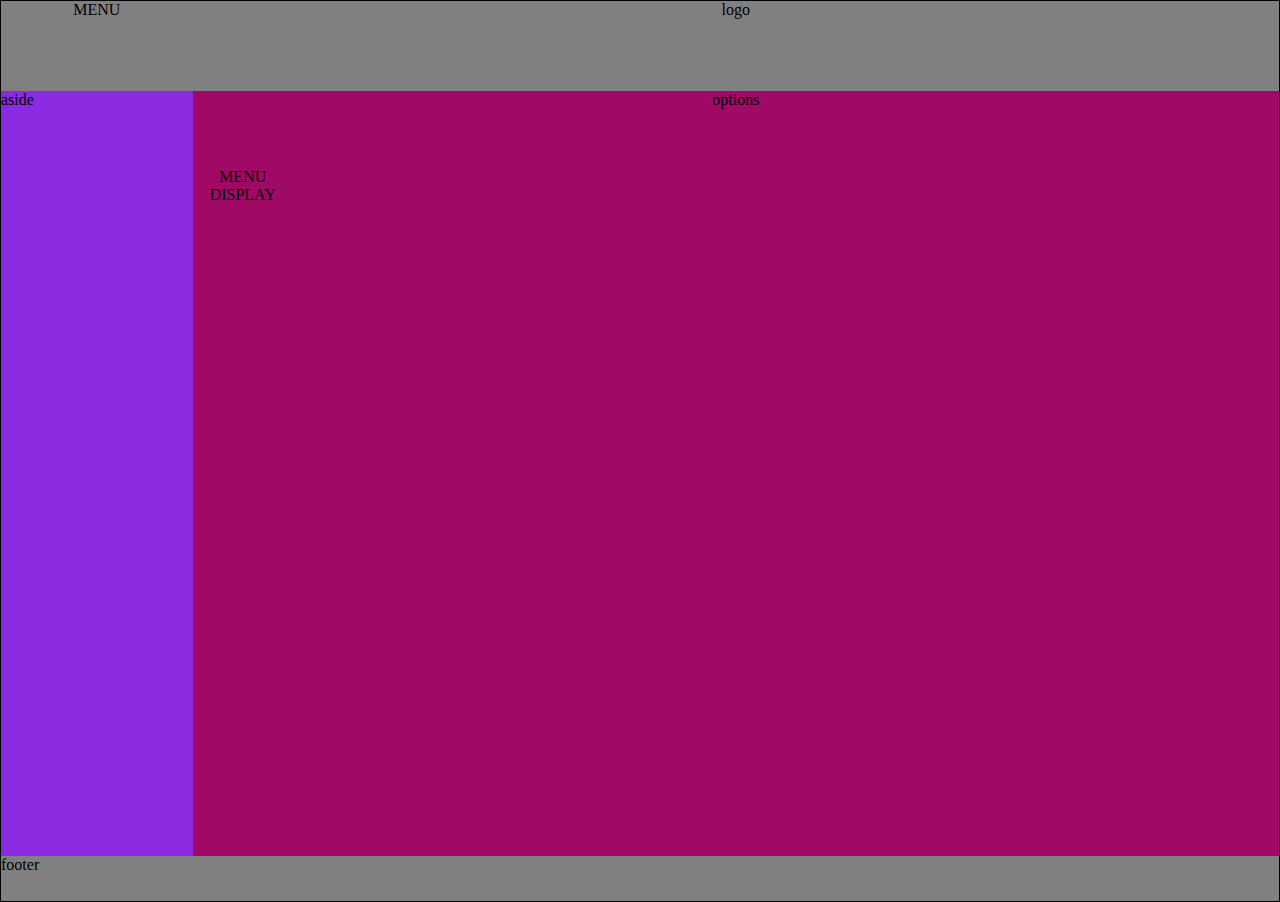
==== main/index.html @ 9defd43a "basic staructure" ====
<!DOCTYPE html>
<html lang="en">

<head>
    <meta charset="UTF-8">
    <meta name="viewport" content="width=device-width, initial-scale=1.0">
    <meta http-equiv="X-UA-Compatible" content="ie=edge">
    <link rel="stylesheet" href="style.css">
    <title>Document</title>
</head>

<body>
    <div class="container">


        <header class="main_header item">
            <div class="menu">MENU</div>
            <div class="logo">logo</div>

        </header>
        <main class="main-content item">
            <aside class="main-left">
                aside
            </aside>
            <section class="main-right menu">
                <div class="menu-options">options</div>
                <div class="menu-display">MENU DISPLAY</div>

            </section>
        </main>
        <footer class=" main_footer item ">

            footer
        </footer>
    </div>

    <script src="main.js "></script>
</body>

</html>
---- main/style.css ----
body {
  margin: 0;
  padding: 0;
  box-sizing: border-box;
}

/* Main container    */
.container {
  height: 100vh;
  border: solid 1px black;
  display: grid;
  grid-template-rows: 10% 85% 5%;
}

/* ------ 3 main page divisions header ,main ,  footer ------ */

/* --------------------------------------main-header --------------------------------*/

.main_header {
  background: gray;
  grid-row: 1 / span 1;
  display: flex;
}
.menu {
  width: 15%;
  text-align: center;
}
.logo {
  width: 85%;
  text-align: center;
}

/* ---------------------------------------main-content------------------------------ */
.main-content {
  background: aquamarine;
  display: flex;
}
/*---------  left-side -------------- */
.main-left {
  background: blueviolet;
  width: 15%;
}

/*---------  right-side -------------- */
.main-right {
  width: 85%;
  background: rgb(160, 9, 102);
  display: flex;
  flex-direction: column;
}
.menu-options {
  width: 100%;
  height: 10%;
}
.menu-display {
  width: 100%;
  height: 90%;
  display: grid;
  grid-template-columns: repeat(4, 100px);
  grid-template-rows: repeat(2, 250px);
}

/* ------------------------------------  main-footer -------------------------------*/
.main_footer {
  background: gray;
  grid-row: 3/-1;
}
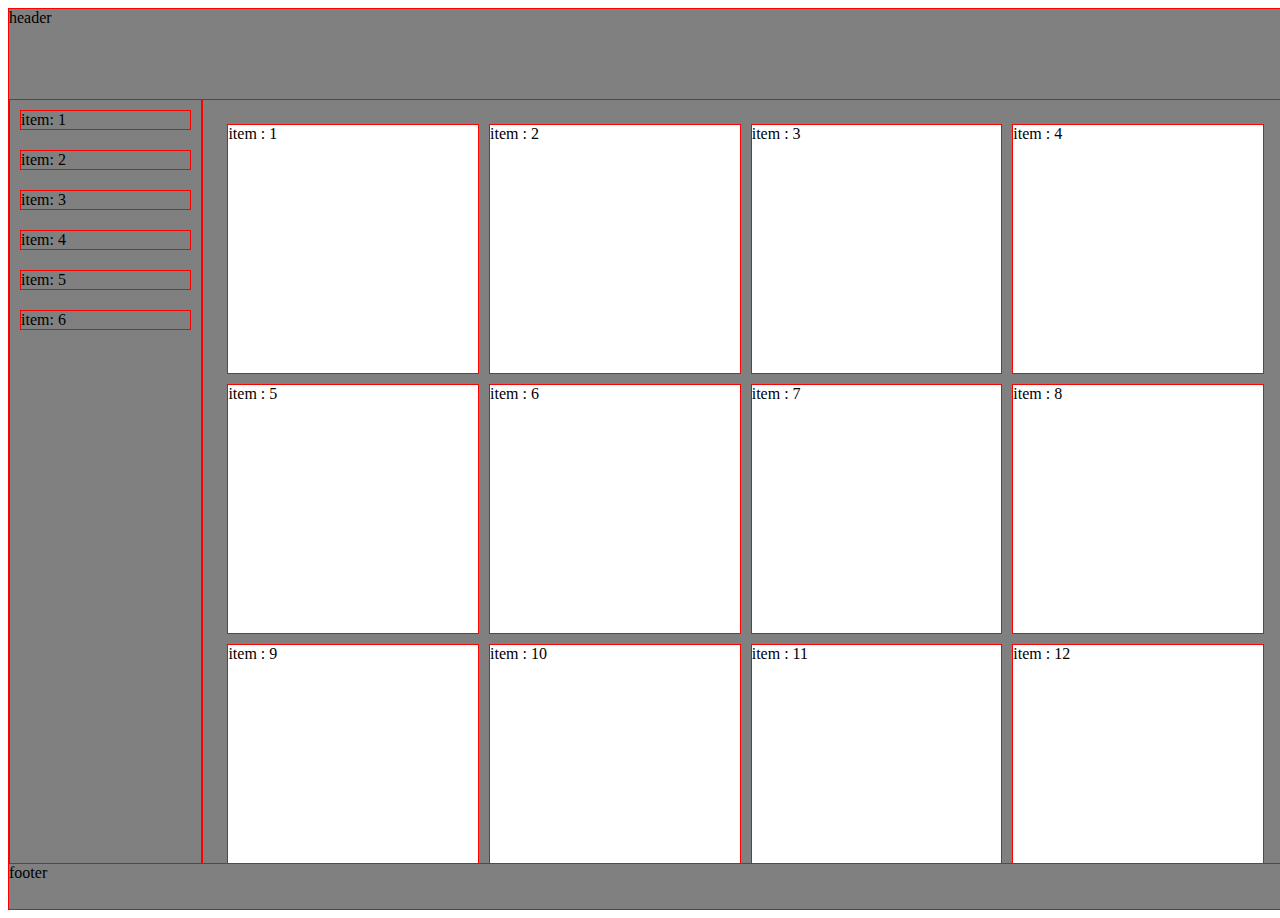
==== commit 1e077997: "flex and grid design" ====
--- a/main/index.html
+++ b/main/index.html
@@ -11,30 +11,41 @@
 
 <body>
     <div class="container">
-
-
-        <header class="main_header item">
-            <div class="menu">MENU</div>
-            <div class="logo">logo</div>
-
-        </header>
-        <main class="main-content item">
+        <header class="header">header</header>
+        <main class="main">
             <aside class="main-left">
-                aside
+                <nav calss="navigation">
+                    <ul class="nav-list">
+                        <li class="nav-item">item: 1</li>
+                        <li class="nav-item">item: 2</li>
+                        <li class="nav-item">item: 3</li>
+                        <li class="nav-item">item: 4</li>
+                        <li class="nav-item">item: 5</li>
+                        <li class="nav-item">item: 6</li>
+                    </ul>
+                </nav>
             </aside>
-            <section class="main-right menu">
-                <div class="menu-options">options</div>
-                <div class="menu-display">MENU DISPLAY</div>
+            <section class="main-right">
+                <ul class="menu-list">
+                    <li class="item item-1">item : 1</li>
+                    <li class="item item-2">item : 2</li>
+                    <li class="item item-3">item : 3</li>
+                    <li class="item item-4">item : 4</li>
+                    <li class="item item-5">item : 5</li>
+                    <li class="item item-6">item : 6</li>
+                    <li class="item item-7">item : 7</li>
+                    <li class="item item-8">item : 8</li>
+                    <li class="item item-9">item : 9</li>
+                    <li class="item item-10">item : 10</li>
+                    <li class="item item-11">item : 11</li>
+                    <li class="item item-12">item : 12</li>
+                </ul>
 
             </section>
         </main>
-        <footer class=" main_footer item ">
-
-            footer
-        </footer>
+        <footer class="footer">footer</footer>
     </div>
 
-    <script src="main.js "></script>
 </body>
 
 </html>--- a/main/style.css
+++ b/main/style.css
@@ -1,67 +1,80 @@
-body {
+.body {
   margin: 0;
   padding: 0;
   box-sizing: border-box;
 }
 
-/* Main container    */
 .container {
+  width: 100vw;
   height: 100vh;
-  border: solid 1px black;
-  display: grid;
-  grid-template-rows: 10% 85% 5%;
+  background: gray;
+  border: 1px solid red;
+  display: flex;
+  flex-flow: column;
 }
 
-/* ------ 3 main page divisions header ,main ,  footer ------ */
+.container > * > * {
+  border: 1px solid red;
+}
 
-/* --------------------------------------main-header --------------------------------*/
+/* -------------Header -------------- */
 
-.main_header {
-  background: gray;
-  grid-row: 1 / span 1;
+.header {
+  height: 10%;
+}
+
+/* ---------------main----------------- */
+
+.main {
+  height: 85%;
   display: flex;
 }
-.menu {
+
+.main-left {
   width: 15%;
-  text-align: center;
 }
-.logo {
-  width: 85%;
-  text-align: center;
+.navigation {
+  height: 100%;
+}
+.nav-list {
+  height: 100%;
+  margin: 0;
+  padding: 0;
+  display: flex;
+  flex-direction: column;
+  justify-content: center;
+}
+.nav-item {
+  margin: 10px;
+  height: 10%;
+  border: 1px solid red;
+  list-style: none;
 }
 
-/* ---------------------------------------main-content------------------------------ */
-.main-content {
-  background: aquamarine;
-  display: flex;
+/* ---------------- */
+.main-right {
+  width: 85%;
+  overflow: scroll;
 }
-/*---------  left-side -------------- */
-.main-left {
-  background: blueviolet;
-  width: 15%;
+.menu-list {
+  margin: 1.5em;
+  padding: 0;
+  display: grid;
+  grid-template-rows: repeat(3, 250px);
+  grid-template-columns: repeat(auto-fit, minmax(200px, 1fr));
+
+  grid-auto-rows: 200px;
+
+  grid-gap: 10px;
+}
+.item {
+  border: 1px solid red;
+  list-style: none;
+  background: white;
 }
 
-/*---------  right-side -------------- */
-.main-right {
-  width: 85%;
-  background: rgb(160, 9, 102);
-  display: flex;
-  flex-direction: column;
+/* ---------------footer----------------- */
+
+.footer {
+  height: 5%;
 }
-.menu-options {
-  width: 100%;
-  height: 10%;
-}
-.menu-display {
-  width: 100%;
-  height: 90%;
-  display: grid;
-  grid-template-columns: repeat(4, 100px);
-  grid-template-rows: repeat(2, 250px);
-}
-
-/* ------------------------------------  main-footer -------------------------------*/
-.main_footer {
-  background: gray;
-  grid-row: 3/-1;
-}
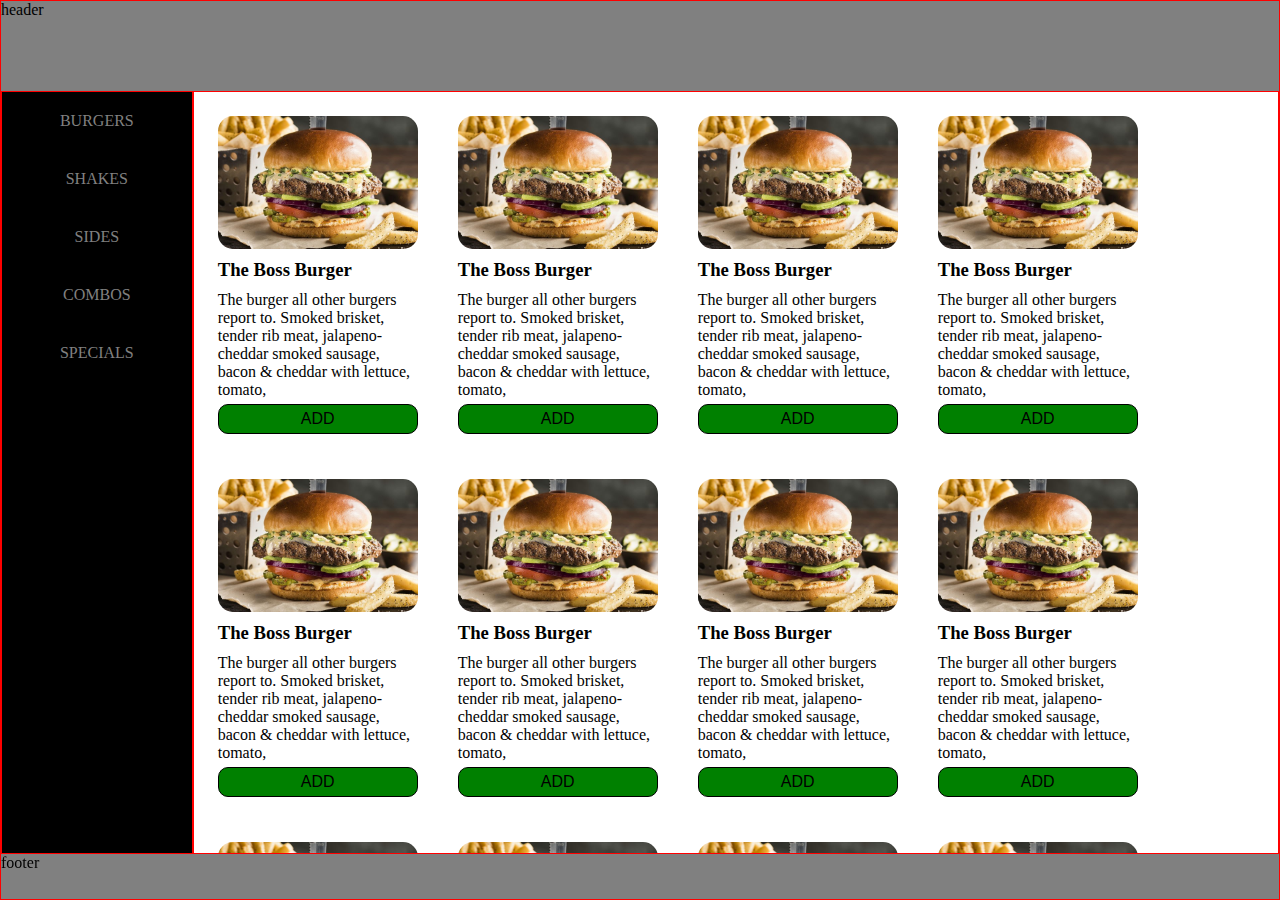
==== commit 7a01914a: "SIDE BAR" ====
--- a/main/index.html
+++ b/main/index.html
@@ -5,6 +5,7 @@
     <meta charset="UTF-8">
     <meta name="viewport" content="width=device-width, initial-scale=1.0">
     <meta http-equiv="X-UA-Compatible" content="ie=edge">
+
     <link rel="stylesheet" href="style.css">
     <title>Document</title>
 </head>
@@ -16,34 +17,119 @@
             <aside class="main-left">
                 <nav calss="navigation">
                     <ul class="nav-list">
-                        <li class="nav-item">item: 1</li>
-                        <li class="nav-item">item: 2</li>
-                        <li class="nav-item">item: 3</li>
-                        <li class="nav-item">item: 4</li>
-                        <li class="nav-item">item: 5</li>
-                        <li class="nav-item">item: 6</li>
+                        <li class="nav-item">BURGERS</li>
+                        <li class="nav-item">SHAKES</li>
+                        <li class="nav-item">SIDES</li>
+                        <li class="nav-item">COMBOS</li>
+                        <li class="nav-item">SPECIALS</li>
+
                     </ul>
                 </nav>
             </aside>
             <section class="main-right">
                 <ul class="menu-list">
-                    <li class="item item-1">item : 1</li>
-                    <li class="item item-2">item : 2</li>
-                    <li class="item item-3">item : 3</li>
-                    <li class="item item-4">item : 4</li>
-                    <li class="item item-5">item : 5</li>
-                    <li class="item item-6">item : 6</li>
-                    <li class="item item-7">item : 7</li>
-                    <li class="item item-8">item : 8</li>
-                    <li class="item item-9">item : 9</li>
-                    <li class="item item-10">item : 10</li>
-                    <li class="item item-11">item : 11</li>
-                    <li class="item item-12">item : 12</li>
+                    <li class="menu-item menu-item-1">
+                        <img class="menu-item__image" src="image/burger.jpg" alt="burger">
+                        <h3 class="menu-item__name">The Boss Burger</h3>
+                        <p class="menu-item__description">
+                            The burger all other burgers report to. Smoked brisket, tender rib meat, jalapeno-cheddar smoked sausage, bacon & cheddar
+                            with lettuce, tomato, </p>
+                        <button class="menu-item__button">ADD</button>
+                    </li>
+                    <li class="menu-item menu-item-2">
+                        <img class="menu-item__image" src="image/burger.jpg" alt="burger">
+                        <h3 class="menu-item__name">The Boss Burger</h3>
+                        <p class="menu-item__description">
+                            The burger all other burgers report to. Smoked brisket, tender rib meat, jalapeno-cheddar smoked sausage, bacon & cheddar
+                            with lettuce, tomato, </p>
+                        <button class="menu-item__button">ADD</button>
+                    </li>
+                    <li class="menu-item menu-item-3">
+                        <img class="menu-item__image" src="image/burger.jpg" alt="burger">
+                        <h3 class="menu-item__name">The Boss Burger</h3>
+                        <p class="menu-item__description">
+                            The burger all other burgers report to. Smoked brisket, tender rib meat, jalapeno-cheddar smoked sausage, bacon & cheddar
+                            with lettuce, tomato, </p>
+                        <button class="menu-item__button">ADD</button>
+                    </li>
+                    <li class="menu-item menu-item-4">
+                        <img class="menu-item__image" src="image/burger.jpg" alt="burger">
+                        <h3 class="menu-item__name">The Boss Burger</h3>
+                        <p class="menu-item__description">
+                            The burger all other burgers report to. Smoked brisket, tender rib meat, jalapeno-cheddar smoked sausage, bacon & cheddar
+                            with lettuce, tomato, </p>
+                        <button class="menu-item__button">ADD</button>
+                    </li>
+                    <li class="menu-item menu-item-5">
+                        <img class="menu-item__image" src="image/burger.jpg" alt="burger">
+                        <h3 class="menu-item__name">The Boss Burger</h3>
+                        <p class="menu-item__description">
+                            The burger all other burgers report to. Smoked brisket, tender rib meat, jalapeno-cheddar smoked sausage, bacon & cheddar
+                            with lettuce, tomato, </p>
+                        <button class="menu-item__button">ADD</button>
+                    </li>
+                    <li class="menu-item menu-item-6">
+                        <img class="menu-item__image" src="image/burger.jpg" alt="burger">
+                        <h3 class="menu-item__name">The Boss Burger</h3>
+                        <p class="menu-item__description">
+                            The burger all other burgers report to. Smoked brisket, tender rib meat, jalapeno-cheddar smoked sausage, bacon & cheddar
+                            with lettuce, tomato, </p>
+                        <button class="menu-item__button">ADD</button>
+                    </li>
+                    <li class="menu-item menu-item-7">
+                        <img class="menu-item__image" src="image/burger.jpg" alt="burger">
+                        <h3 class="menu-item__name">The Boss Burger</h3>
+                        <p class="menu-item__description">
+                            The burger all other burgers report to. Smoked brisket, tender rib meat, jalapeno-cheddar smoked sausage, bacon & cheddar
+                            with lettuce, tomato, </p>
+                        <button class="menu-item__button">ADD</button>
+                    </li>
+                    <li class="menu-item menu-item-8">
+                        <img class="menu-item__image" src="image/burger.jpg" alt="burger">
+                        <h3 class="menu-item__name">The Boss Burger</h3>
+                        <p class="menu-item__description">
+                            The burger all other burgers report to. Smoked brisket, tender rib meat, jalapeno-cheddar smoked sausage, bacon & cheddar
+                            with lettuce, tomato, </p>
+                        <button class="menu-item__button">ADD</button>
+                    </li>
+                    <li class="menu-item menu-item-9">
+                        <img class="menu-item__image" src="image/burger.jpg" alt="burger">
+                        <h3 class="menu-item__name">The Boss Burger</h3>
+                        <p class="menu-item__description">
+                            The burger all other burgers report to. Smoked brisket, tender rib meat, jalapeno-cheddar smoked sausage, bacon & cheddar
+                            with lettuce, tomato, </p>
+                        <button class="menu-item__button">ADD</button>
+                    </li>
+                    <li class="menu-item menu-item-10">
+                        <img class="menu-item__image" src="image/burger.jpg" alt="burger">
+                        <h3 class="menu-item__name">The Boss Burger</h3>
+                        <p class="menu-item__description">
+                            The burger all other burgers report to. Smoked brisket, tender rib meat, jalapeno-cheddar smoked sausage, bacon & cheddar
+                            with lettuce, tomato, </p>
+                        <button class="menu-item__button">ADD</button>
+                    </li>
+                    <li class="menu-item menu-item-11">
+                        <img class="menu-item__image" src="image/burger.jpg" alt="burger">
+                        <h3 class="menu-item__name">The Boss Burger</h3>
+                        <p class="menu-item__description">
+                            The burger all other burgers report to. Smoked brisket, tender rib meat, jalapeno-cheddar smoked sausage, bacon & cheddar
+                            with lettuce, tomato, </p>
+                        <button class="menu-item__button">ADD</button>
+                    </li>
+                    <li class="menu-item menu-item-12">
+                        <img class="menu-item__image" src="image/burger.jpg" alt="burger">
+                        <h3 class="menu-item__name">The Boss Burger</h3>
+                        <p class="menu-item__description">
+                            The burger all other burgers report to. Smoked brisket, tender rib meat, jalapeno-cheddar smoked sausage, bacon & cheddar
+                            with lettuce, tomato, </p>
+                        <button class="menu-item__button">ADD</button>
+                    </li>
                 </ul>
 
             </section>
         </main>
         <footer class="footer">footer</footer>
+
     </div>
 
 </body>
--- a/main/style.css
+++ b/main/style.css
@@ -1,4 +1,4 @@
-.body {
+* {
   margin: 0;
   padding: 0;
   box-sizing: border-box;
@@ -29,48 +29,80 @@
   height: 85%;
   display: flex;
 }
-
+/* -------------LEFT ---------- */
 .main-left {
   width: 15%;
+  height: 100%;
+  background: black;
 }
-.navigation {
-  height: 100%;
-}
+
 .nav-list {
   height: 100%;
-  margin: 0;
-  padding: 0;
   display: flex;
-  flex-direction: column;
-  justify-content: center;
+  flex-flow: column;
 }
 .nav-item {
-  margin: 10px;
-  height: 10%;
-  border: 1px solid red;
   list-style: none;
+  margin: 10px 0;
+  padding: 10px;
+  color: gray;
+  text-align: center;
+  cursor: pointer;
+}
+.nav-item:hover {
+  color: white;
 }
 
-/* ---------------- */
+/* -------RIGHT---- */
 .main-right {
   width: 85%;
   overflow: scroll;
+  background: white;
 }
 .menu-list {
   margin: 1.5em;
   padding: 0;
   display: grid;
-  grid-template-rows: repeat(3, 250px);
-  grid-template-columns: repeat(auto-fit, minmax(200px, 1fr));
+  grid-template-rows: repeat(3, minmax(min-content, 300px));
+  grid-template-columns: repeat(auto-fit, minmax(min-content, 200px));
 
-  grid-auto-rows: 200px;
+  grid-auto-rows: minmax(min-content, 300px);
 
-  grid-gap: 10px;
+  grid-gap: 40px;
 }
-.item {
-  border: 1px solid red;
+.menu-item {
+  display: flex;
+  flex-direction: column;
+  /* border: 1px solid red; */
   list-style: none;
   background: white;
+}
+
+.menu-item__image {
+  width: 100%;
+  height: auto;
+  border-radius: 15px;
+}
+.menu-item__name {
+  margin: 10px 0;
+  padding: 0;
+}
+.menu-item__description {
+  margin: 0;
+  padding: 0;
+}
+.menu-item__button {
+  width: 100%;
+  background: green;
+  border: 1px solid black;
+  border-radius: 10px;
+  margin: 5px 0;
+  padding: 5px;
+  font-size: 1em;
+}
+.menu-item__button:hover {
+  color: red;
+  cursor: pointer;
 }
 
 /* ---------------footer----------------- */
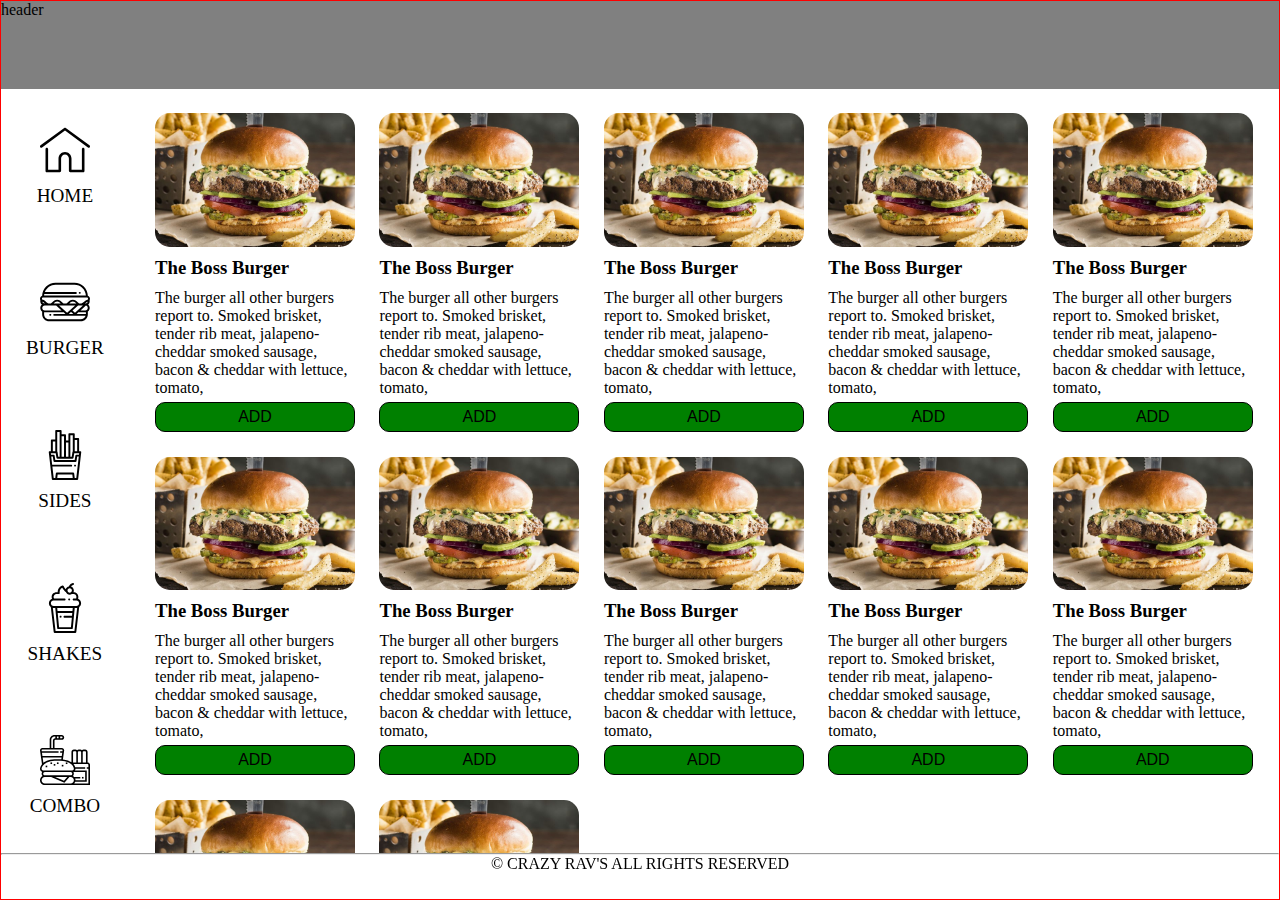
==== commit d2fca368: "side bar made responsive" ====
--- a/main/index.html
+++ b/main/index.html
@@ -15,14 +15,48 @@
         <header class="header">header</header>
         <main class="main">
             <aside class="main-left">
-                <nav calss="navigation">
-                    <ul class="nav-list">
-                        <li class="nav-item">BURGERS</li>
-                        <li class="nav-item">SHAKES</li>
-                        <li class="nav-item">SIDES</li>
-                        <li class="nav-item">COMBOS</li>
-                        <li class="nav-item">SPECIALS</li>
-
+                <nav class="nav">
+                    <ul class="nav__list">
+                        <li class="nav__item">
+                            <a class="nav__link" href="/">
+                                <svg class='nav__icon' width='50px'>
+                                    <use xlink:href="svg/sprite.svg#home"></use>
+                                </svg>
+                                <p class="nav__name">home</p>
+                            </a>
+                        </li>
+                        <li class="nav__item">
+                            <a class="nav__link" href="/">
+                                <svg class='nav__icon' width='50px'>
+                                    <use xlink:href="svg/sprite.svg#burger"></use>
+                                </svg>
+                                <p class="nav__name">burger</p>
+                            </a>
+                        </li>
+                        <li class="nav__item">
+                            <a class="nav__link" href="/">
+                                <svg class='nav__icon' width='50px'>
+                                    <use xlink:href="svg/sprite.svg#food"></use>
+                                </svg>
+                                <p class="nav__name">sides</p>
+                            </a>
+                        </li>
+                        <li class="nav__item">
+                            <a class="nav__link" href="/">
+                                <svg class='nav__icon' width='50px'>
+                                    <use xlink:href="svg/sprite.svg#food-and-restaurant"></use>
+                                </svg>
+                                <p class="nav__name">shakes</p>
+                            </a>
+                        </li>
+                        <li class="nav__item">
+                            <a class="nav__link" href="/">
+                                <svg class='nav__icon' width='50px'>
+                                    <use xlink:href="svg/sprite.svg#food-1"></use>
+                                </svg>
+                                <p class="nav__name">combo</p>
+                            </a>
+                        </li>
                     </ul>
                 </nav>
             </aside>
@@ -128,7 +162,10 @@
 
             </section>
         </main>
-        <footer class="footer">footer</footer>
+        <hr>
+        <footer class="footer">
+            &copy; CRAZY RAV'S ALL RIGHTS RESERVED
+        </footer>
 
     </div>
 
--- a/main/style.css
+++ b/main/style.css
@@ -7,20 +7,21 @@
 .container {
   width: 100vw;
   height: 100vh;
-  background: gray;
+  /* background: gray; */
   border: 1px solid red;
   display: flex;
   flex-flow: column;
 }
 
 .container > * > * {
-  border: 1px solid red;
+  /* border: 1px solid red; */
 }
 
 /* -------------Header -------------- */
 
 .header {
   height: 10%;
+  background: gray;
 }
 
 /* ---------------main----------------- */
@@ -31,31 +32,56 @@
 }
 /* -------------LEFT ---------- */
 .main-left {
-  width: 15%;
+  width: 10%;
+  min-width: 90px;
+  overflow: scroll;
+}
+.nav {
   height: 100%;
-  background: black;
 }
 
-.nav-list {
+.nav__list {
   height: 100%;
   display: flex;
-  flex-flow: column;
+  flex-direction: column;
+  justify-content: space-around;
 }
-.nav-item {
+.nav__item {
   list-style: none;
-  margin: 10px 0;
+  margin: 5px 0;
   padding: 10px;
-  color: gray;
+  color: black;
   text-align: center;
   cursor: pointer;
+  flex-shrink: 1;
+  /* border: 1px solid red; */
 }
-.nav-item:hover {
+.nav__item:hover {
   color: white;
+}
+.nav__link {
+  display: flex;
+  flex-direction: column;
+  align-items: center;
+  text-decoration: none;
+}
+.nav__name {
+  color: black;
+  font-size: 1.2em;
+  text-transform: uppercase;
+  /* border: 1px solid red; */
+  margin-top: 10px;
+}
+.nav__icon {
+  width: 50px;
+  height: 50px;
+  /* border: 1px solid red; */
 }
 
 /* -------RIGHT---- */
 .main-right {
-  width: 85%;
+  width: 90%;
+  min-width: 240px;
   overflow: scroll;
   background: white;
 }
@@ -67,8 +93,9 @@
   grid-template-columns: repeat(auto-fit, minmax(min-content, 200px));
 
   grid-auto-rows: minmax(min-content, 300px);
-
-  grid-gap: 40px;
+  justify-content: space-around;
+  align-content: center;
+  grid-gap: 20px;
 }
 .menu-item {
   display: flex;
@@ -76,6 +103,7 @@
   /* border: 1px solid red; */
   list-style: none;
   background: white;
+  flex-grow: 1;
 }
 
 .menu-item__image {
@@ -109,4 +137,5 @@
 
 .footer {
   height: 5%;
+  text-align: center;
 }
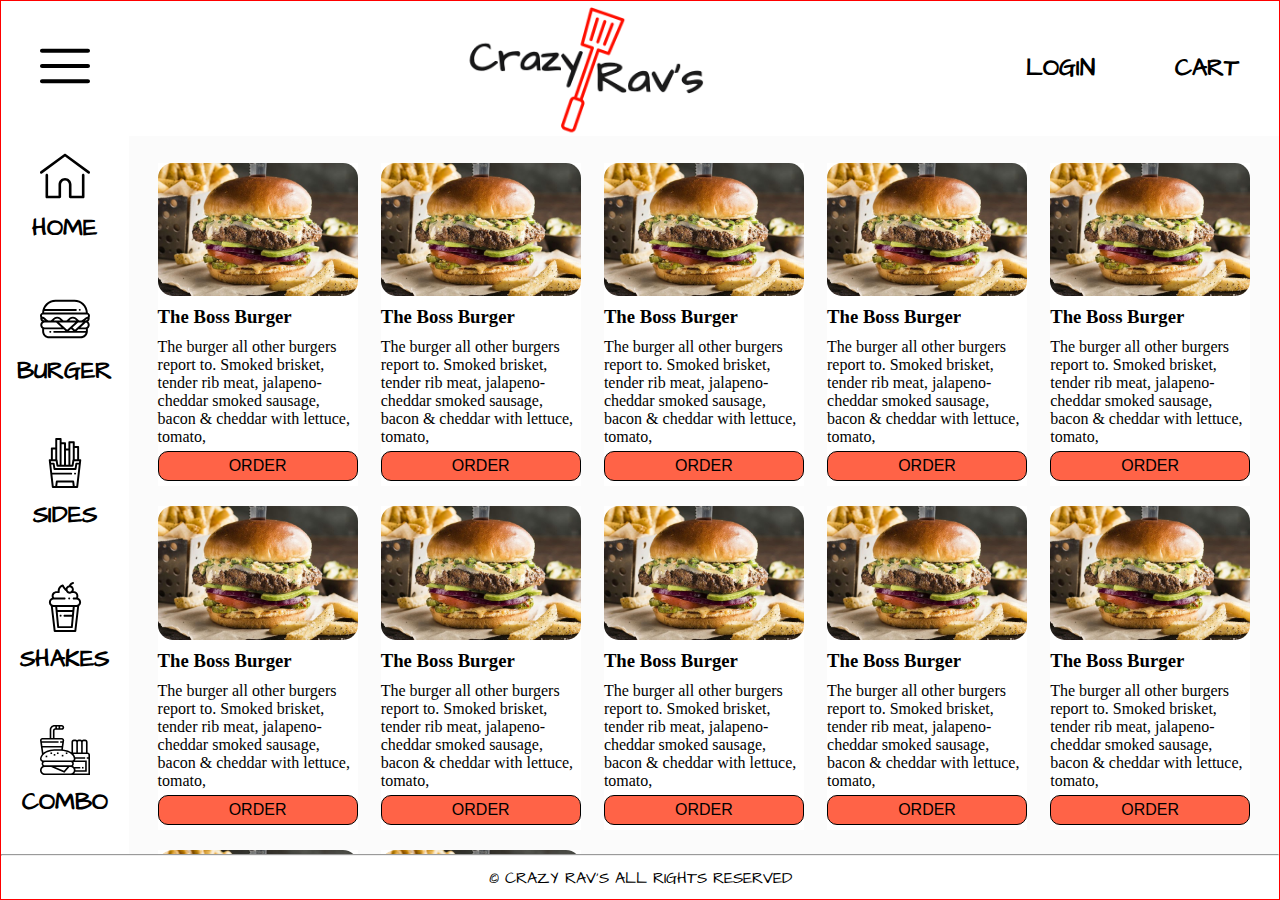
==== commit d43581d9: "added login  and cart" ====
--- a/main/index.html
+++ b/main/index.html
@@ -5,14 +5,44 @@
     <meta charset="UTF-8">
     <meta name="viewport" content="width=device-width, initial-scale=1.0">
     <meta http-equiv="X-UA-Compatible" content="ie=edge">
-
+    <link href="https://fonts.googleapis.com/css?family=Architects+Daughter" rel="stylesheet">
     <link rel="stylesheet" href="style.css">
     <title>Document</title>
 </head>
 
 <body>
     <div class="container">
-        <header class="header">header</header>
+        <header class="header">
+            <div class="header-left">
+                <div class="menu">
+                    <svg class='nav__icon'>
+                        <use xlink:href="svg/sprite.svg#menu"></use>
+                    </svg>
+                </div>
+            </div>
+            <div class="header-right">
+                <div class="head-logo">
+                    <img src="image/logo.png" alt="logo - Crazy Rav's">
+                </div>
+                <nav class="head-nav">
+                    <ul class="head-nav__list">
+                        <li class="head-nav__item login">
+                            <p>login</p>
+                        </li>
+                        <li class="head-nav__item cart">
+                            <p>cart</p>
+                        </li>
+                    </ul>
+                </nav>
+                <div class="login">
+
+                </div>
+            </div>
+
+
+
+        </header>
+
         <main class="main">
             <aside class="main-left">
                 <nav class="nav">
@@ -68,7 +98,7 @@
                         <p class="menu-item__description">
                             The burger all other burgers report to. Smoked brisket, tender rib meat, jalapeno-cheddar smoked sausage, bacon & cheddar
                             with lettuce, tomato, </p>
-                        <button class="menu-item__button">ADD</button>
+                        <button class="menu-item__button">order</button>
                     </li>
                     <li class="menu-item menu-item-2">
                         <img class="menu-item__image" src="image/burger.jpg" alt="burger">
@@ -76,7 +106,7 @@
                         <p class="menu-item__description">
                             The burger all other burgers report to. Smoked brisket, tender rib meat, jalapeno-cheddar smoked sausage, bacon & cheddar
                             with lettuce, tomato, </p>
-                        <button class="menu-item__button">ADD</button>
+                        <button class="menu-item__button">order</button>
                     </li>
                     <li class="menu-item menu-item-3">
                         <img class="menu-item__image" src="image/burger.jpg" alt="burger">
@@ -84,7 +114,7 @@
                         <p class="menu-item__description">
                             The burger all other burgers report to. Smoked brisket, tender rib meat, jalapeno-cheddar smoked sausage, bacon & cheddar
                             with lettuce, tomato, </p>
-                        <button class="menu-item__button">ADD</button>
+                        <button class="menu-item__button">order</button>
                     </li>
                     <li class="menu-item menu-item-4">
                         <img class="menu-item__image" src="image/burger.jpg" alt="burger">
@@ -92,7 +122,7 @@
                         <p class="menu-item__description">
                             The burger all other burgers report to. Smoked brisket, tender rib meat, jalapeno-cheddar smoked sausage, bacon & cheddar
                             with lettuce, tomato, </p>
-                        <button class="menu-item__button">ADD</button>
+                        <button class="menu-item__button">order</button>
                     </li>
                     <li class="menu-item menu-item-5">
                         <img class="menu-item__image" src="image/burger.jpg" alt="burger">
@@ -100,7 +130,7 @@
                         <p class="menu-item__description">
                             The burger all other burgers report to. Smoked brisket, tender rib meat, jalapeno-cheddar smoked sausage, bacon & cheddar
                             with lettuce, tomato, </p>
-                        <button class="menu-item__button">ADD</button>
+                        <button class="menu-item__button">order</button>
                     </li>
                     <li class="menu-item menu-item-6">
                         <img class="menu-item__image" src="image/burger.jpg" alt="burger">
@@ -108,7 +138,7 @@
                         <p class="menu-item__description">
                             The burger all other burgers report to. Smoked brisket, tender rib meat, jalapeno-cheddar smoked sausage, bacon & cheddar
                             with lettuce, tomato, </p>
-                        <button class="menu-item__button">ADD</button>
+                        <button class="menu-item__button">order</button>
                     </li>
                     <li class="menu-item menu-item-7">
                         <img class="menu-item__image" src="image/burger.jpg" alt="burger">
@@ -116,7 +146,7 @@
                         <p class="menu-item__description">
                             The burger all other burgers report to. Smoked brisket, tender rib meat, jalapeno-cheddar smoked sausage, bacon & cheddar
                             with lettuce, tomato, </p>
-                        <button class="menu-item__button">ADD</button>
+                        <button class="menu-item__button">order</button>
                     </li>
                     <li class="menu-item menu-item-8">
                         <img class="menu-item__image" src="image/burger.jpg" alt="burger">
@@ -124,7 +154,7 @@
                         <p class="menu-item__description">
                             The burger all other burgers report to. Smoked brisket, tender rib meat, jalapeno-cheddar smoked sausage, bacon & cheddar
                             with lettuce, tomato, </p>
-                        <button class="menu-item__button">ADD</button>
+                        <button class="menu-item__button">order</button>
                     </li>
                     <li class="menu-item menu-item-9">
                         <img class="menu-item__image" src="image/burger.jpg" alt="burger">
@@ -132,7 +162,7 @@
                         <p class="menu-item__description">
                             The burger all other burgers report to. Smoked brisket, tender rib meat, jalapeno-cheddar smoked sausage, bacon & cheddar
                             with lettuce, tomato, </p>
-                        <button class="menu-item__button">ADD</button>
+                        <button class="menu-item__button">order</button>
                     </li>
                     <li class="menu-item menu-item-10">
                         <img class="menu-item__image" src="image/burger.jpg" alt="burger">
@@ -140,7 +170,7 @@
                         <p class="menu-item__description">
                             The burger all other burgers report to. Smoked brisket, tender rib meat, jalapeno-cheddar smoked sausage, bacon & cheddar
                             with lettuce, tomato, </p>
-                        <button class="menu-item__button">ADD</button>
+                        <button class="menu-item__button">order</button>
                     </li>
                     <li class="menu-item menu-item-11">
                         <img class="menu-item__image" src="image/burger.jpg" alt="burger">
@@ -148,7 +178,7 @@
                         <p class="menu-item__description">
                             The burger all other burgers report to. Smoked brisket, tender rib meat, jalapeno-cheddar smoked sausage, bacon & cheddar
                             with lettuce, tomato, </p>
-                        <button class="menu-item__button">ADD</button>
+                        <button class="menu-item__button">order</button>
                     </li>
                     <li class="menu-item menu-item-12">
                         <img class="menu-item__image" src="image/burger.jpg" alt="burger">
@@ -156,7 +186,7 @@
                         <p class="menu-item__description">
                             The burger all other burgers report to. Smoked brisket, tender rib meat, jalapeno-cheddar smoked sausage, bacon & cheddar
                             with lettuce, tomato, </p>
-                        <button class="menu-item__button">ADD</button>
+                        <button class="menu-item__button">order</button>
                     </li>
                 </ul>
 
@@ -164,7 +194,8 @@
         </main>
         <hr>
         <footer class="footer">
-            &copy; CRAZY RAV'S ALL RIGHTS RESERVED
+            <p>&copy; CRAZY RAV'S ALL RIGHTS RESERVED</p>
+
         </footer>
 
     </div>
--- a/main/style.css
+++ b/main/style.css
@@ -13,21 +13,81 @@
   flex-flow: column;
 }
 
-.container > * > * {
-  /* border: 1px solid red; */
-}
-
 /* -------------Header -------------- */
 
 .header {
-  height: 10%;
-  background: gray;
+  height: 15%;
+  width: 100%;
+  display: flex;
+  position: relative;
+}
+
+.header-left {
+  width: 10%;
+  position: relative;
+  /* border: 1px solid red; */
+}
+
+.header-left:hover {
+  fill: red;
+  cursor: pointer;
+}
+
+.menu {
+  position: absolute;
+  top: 50%;
+  left: 50%;
+  transform: translate(-50%, -50%);
+}
+
+.header-right {
+  width: 90%;
+  display: flex;
+  /* border: 1px solid red; */
+  align-items: center;
+}
+.head-logo {
+  width: 80%;
+  /* border: red 1px solid; */
+  text-align: center;
+}
+.head-logo img {
+  width: 275px;
+}
+.head-nav {
+  width: 20%;
+}
+
+.head-nav__list {
+  display: flex;
+  height: 100%;
+  width: 100%;
+  /* border: 1px solid red; */
+  justify-content: flex-end;
+  align-items: center;
+}
+.head-nav__item {
+  list-style: none;
+  font-size: 1.5em;
+  font-weight: bold;
+  font-family: "Architects Daughter", cursive;
+  text-transform: uppercase;
+  text-align: center;
+  margin: 20px;
+  padding: 20px;
+  cursor: pointer;
+  flex: 1;
+  /* border: 1px solid red; */
+}
+
+.head-nav__item:hover {
+  color: red;
 }
 
 /* ---------------main----------------- */
 
 .main {
-  height: 85%;
+  height: 80%;
   display: flex;
 }
 /* -------------LEFT ---------- */
@@ -50,28 +110,32 @@
   list-style: none;
   margin: 5px 0;
   padding: 10px;
+  text-align: center;
+  cursor: pointer;
+  flex: 1;
+  /* border: 1px solid red; */
+}
+
+.nav__link {
   color: black;
-  text-align: center;
-  cursor: pointer;
-  flex-shrink: 1;
-  /* border: 1px solid red; */
-}
-.nav__item:hover {
-  color: white;
-}
-.nav__link {
   display: flex;
   flex-direction: column;
   align-items: center;
   text-decoration: none;
 }
+.nav__link:hover {
+  color: red;
+  fill: red;
+}
 .nav__name {
-  color: black;
-  font-size: 1.2em;
+  font-size: 1.5em;
+  font-weight: bold;
+  font-family: "Architects Daughter", cursive;
   text-transform: uppercase;
   /* border: 1px solid red; */
   margin-top: 10px;
 }
+
 .nav__icon {
   width: 50px;
   height: 50px;
@@ -83,10 +147,10 @@
   width: 90%;
   min-width: 240px;
   overflow: scroll;
-  background: white;
+  background: rgba(250, 249, 249, 0.7);
 }
 .menu-list {
-  margin: 1.5em;
+  margin: 1.7em;
   padding: 0;
   display: grid;
   grid-template-rows: repeat(3, minmax(min-content, 300px));
@@ -103,7 +167,7 @@
   /* border: 1px solid red; */
   list-style: none;
   background: white;
-  flex-grow: 1;
+  flex: 1;
 }
 
 .menu-item__image {
@@ -121,15 +185,17 @@
 }
 .menu-item__button {
   width: 100%;
-  background: green;
+  background: #ff6347;
   border: 1px solid black;
   border-radius: 10px;
   margin: 5px 0;
   padding: 5px;
   font-size: 1em;
+  text-transform: uppercase;
 }
 .menu-item__button:hover {
-  color: red;
+  color: white;
+  background: rgba(238, 130, 7, 0.9);
   cursor: pointer;
 }
 
@@ -137,5 +203,8 @@
 
 .footer {
   height: 5%;
-  text-align: center;
-}
+  display: flex;
+  align-items: center;
+  justify-content: center;
+  font-family: "Architects Daughter", cursive;
+}
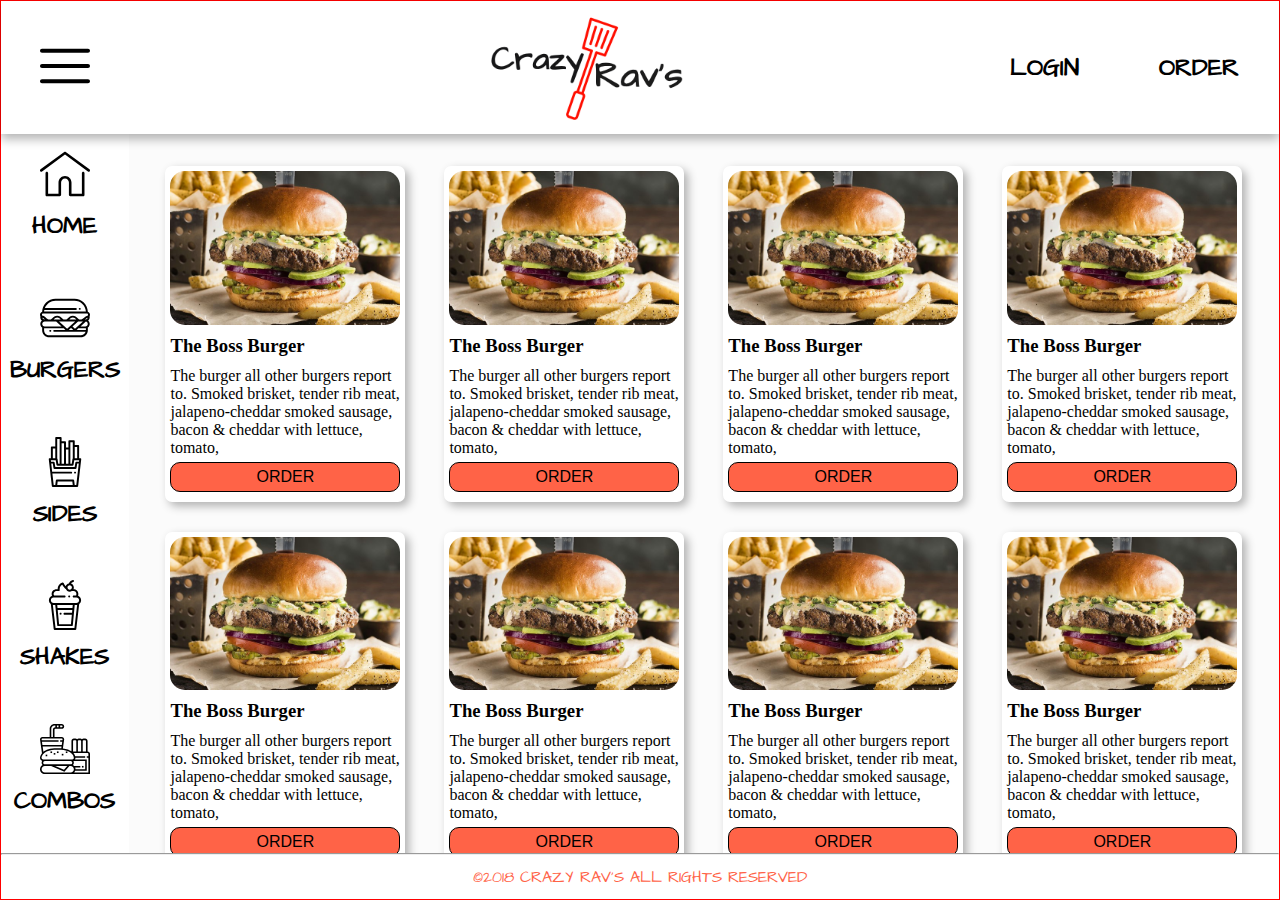
==== commit 5f3ae18f: "adjustments" ====
--- a/main/index.html
+++ b/main/index.html
@@ -30,7 +30,7 @@
                             <p>login</p>
                         </li>
                         <li class="head-nav__item cart">
-                            <p>cart</p>
+                            <p>order</p>
                         </li>
                     </ul>
                 </nav>
@@ -60,7 +60,7 @@
                                 <svg class='nav__icon' width='50px'>
                                     <use xlink:href="svg/sprite.svg#burger"></use>
                                 </svg>
-                                <p class="nav__name">burger</p>
+                                <p class="nav__name">burgers</p>
                             </a>
                         </li>
                         <li class="nav__item">
@@ -84,7 +84,7 @@
                                 <svg class='nav__icon' width='50px'>
                                     <use xlink:href="svg/sprite.svg#food-1"></use>
                                 </svg>
-                                <p class="nav__name">combo</p>
+                                <p class="nav__name">combos</p>
                             </a>
                         </li>
                     </ul>
@@ -194,7 +194,7 @@
         </main>
         <hr>
         <footer class="footer">
-            <p>&copy; CRAZY RAV'S ALL RIGHTS RESERVED</p>
+            <p>&copy;2018 CRAZY RAV'S ALL RIGHTS RESERVED</p>
 
         </footer>
 
--- a/main/style.css
+++ b/main/style.css
@@ -20,6 +20,7 @@
   width: 100%;
   display: flex;
   position: relative;
+  box-shadow: 0px 5px 10px rgba(0, 0, 0, 0.3);
 }
 
 .header-left {
@@ -29,8 +30,9 @@
 }
 
 .header-left:hover {
-  fill: red;
-  cursor: pointer;
+  fill: tomato;
+  cursor: pointer;
+  transform: scale(1.1);
 }
 
 .menu {
@@ -52,7 +54,7 @@
   text-align: center;
 }
 .head-logo img {
-  width: 275px;
+  width: 225px;
 }
 .head-nav {
   width: 20%;
@@ -81,7 +83,8 @@
 }
 
 .head-nav__item:hover {
-  color: red;
+  color: tomato;
+  transform: scale(1.1);
 }
 
 /* ---------------main----------------- */
@@ -124,8 +127,9 @@
   text-decoration: none;
 }
 .nav__link:hover {
-  color: red;
-  fill: red;
+  color: tomato;
+  fill: tomato;
+  transform: scale(1.1);
 }
 .nav__name {
   font-size: 1.5em;
@@ -154,7 +158,7 @@
   padding: 0;
   display: grid;
   grid-template-rows: repeat(3, minmax(min-content, 300px));
-  grid-template-columns: repeat(auto-fit, minmax(min-content, 200px));
+  grid-template-columns: repeat(auto-fit, minmax(min-content, 250px));
 
   grid-auto-rows: minmax(min-content, 300px);
   justify-content: space-around;
@@ -164,7 +168,11 @@
 .menu-item {
   display: flex;
   flex-direction: column;
-  /* border: 1px solid red; */
+  margin: 5px;
+  padding: 5px;
+  /* border: 1px solid red; */
+  box-shadow: 4px 4px 10px rgba(0, 0, 0, 0.3);
+  border-radius: 7px;
   list-style: none;
   background: white;
   flex: 1;
@@ -203,6 +211,7 @@
 
 .footer {
   height: 5%;
+  color: tomato;
   display: flex;
   align-items: center;
   justify-content: center;
